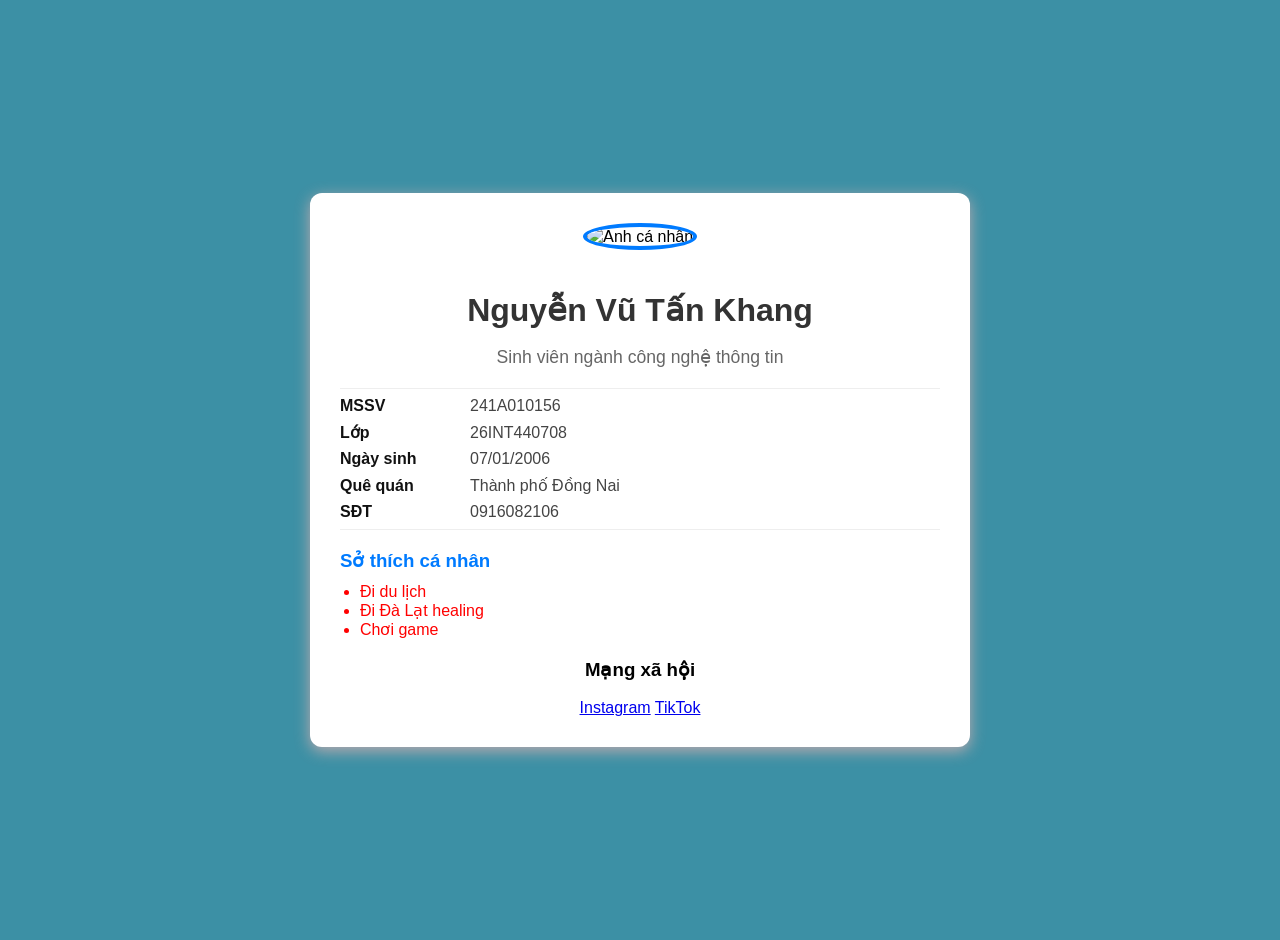
==== index.html @ 1eb1eb37 "Add files via upload" ====
<!DOCTYPE html>
<html lang="vi">
<head>
    <meta charset="UTF-8">
    <meta name="viewport" content="width=device-width, initial-scale=1.0">
    <title>Portfolio Cá Nhân</title>
    <style>
        body {
            font-family: Arial, sans-serif;
            background-color: #3c90a5;
            margin: 0;
            padding: 20px;
            display: flex;
            justify-content: center;
            align-items: center;
            min-height: 100vh;
        }
        .card {
            background: #ffffff;
            width: 100%;
            max-width: 600px;
            padding: 30px;
            border-radius: 12px;
            box-shadow: 0 4px 15px rgba(219, 177, 177, 0.815);
            text-align: center;
        }
        .avatar {
            width: 150px;
            height: 150px;
            border-radius: 50%;
            object-fit: cover;
            border: 4px solid #007bff;
            margin-bottom: 20px;
        }
        h1 {
            color: #333;
            margin-bottom: 5px;
        }
        .subtitle {
            color: #666;
            font-size: 1.1em;
            margin-bottom: 20px;
        }
        .info-section  {
            text-align: left;
            margin-bottom: 20px;
            border-top: 1px solid #eee;
            border-bottom: 1px solid #eee;
            padding 15px 0;
        }
        .info-section p {
            margin: 8px 0;
            color: #444;
        }
        .info-section strong {
            color: #111;
            width: 130px;
            display: inline-block;
        }
        .hobbies {
            text-align: left;
            margin-bottom: 20px;
        }
        .hobbies h3 {
            color: #007bff;
            margin-bottom: 10px;
        }
        .hobbies ul {
            margin: 0;
            padding-left: 20px;
            color: #FF0000;
        }
        .social-links a:hover {
            background: #c88484;
        }
    </style>
</head>
<body>
    <div class="card">
        <img src="Ảnh đại diện.jpg" alt="Ảnh cá nhân" class="avatar">
        <h1>Nguyễn Vũ Tấn Khang</h1>
        <p class="subtitle">Sinh viên ngành công nghệ thông tin</p>

        <div class="info-section">
            <p><strong>MSSV</strong>241A010156</p>
            <p><strong>Lớp</strong>26INT440708</p>
            <p><strong>Ngày sinh</strong>07/01/2006</p>
            <p><strong>Quê quán</strong>Thành phố Đồng Nai</p>
            <p><strong>SĐT</strong>0916082106</p>
        </div>

        <div class="hobbies">
            <h3>Sở thích cá nhân</h3>
            <ul>
                <li>Đi du lịch</li>
                <li>Đi Đà Lạt healing</li>
                <li>Chơi game</li>
            </ul>
        </div>

        <div class="social-links">
            <h3>Mạng xã hội</h3>
            <a href="https://www.instagram.com/_tannkhanng_?mdxt=MTF2ZmRlazZpbnE5eg%3D%3D&utm_source=qr" target="_blank">Instagram</a>
            <a href="https://www.tiktok.com/@tkhangg_0701" target="_blank">TikTok</a>
        </div>
    </div>
</body>
</html>
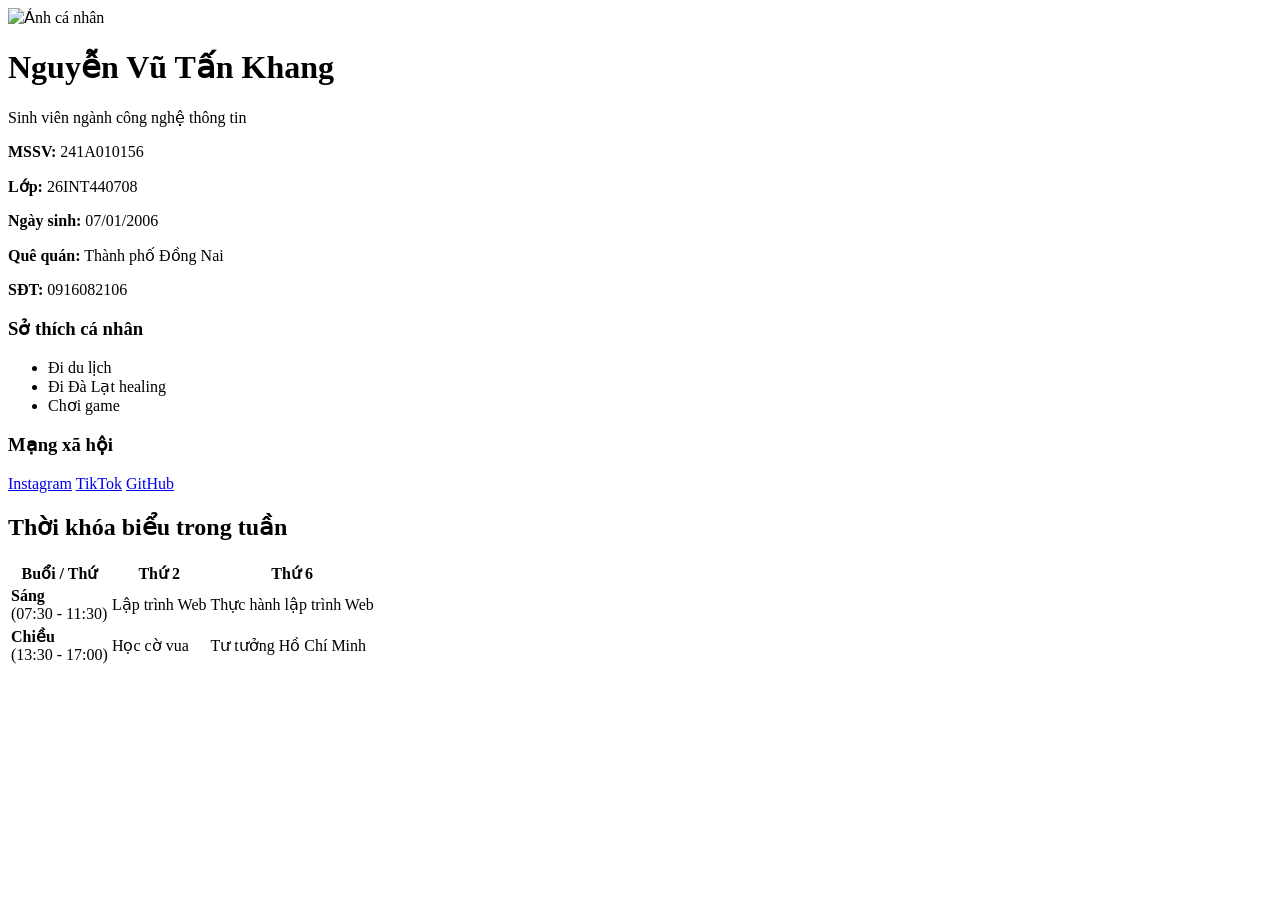
==== commit 1438da19: "Add files via upload" ====
--- a/index.html
+++ b/index.html
@@ -1,108 +1,66 @@
-<!DOCTYPE html>
-<html lang="vi">
-<head>
-    <meta charset="UTF-8">
-    <meta name="viewport" content="width=device-width, initial-scale=1.0">
-    <title>Portfolio Cá Nhân</title>
-    <style>
-        body {
-            font-family: Arial, sans-serif;
-            background-color: #3c90a5;
-            margin: 0;
-            padding: 20px;
-            display: flex;
-            justify-content: center;
-            align-items: center;
-            min-height: 100vh;
-        }
-        .card {
-            background: #ffffff;
-            width: 100%;
-            max-width: 600px;
-            padding: 30px;
-            border-radius: 12px;
-            box-shadow: 0 4px 15px rgba(219, 177, 177, 0.815);
-            text-align: center;
-        }
-        .avatar {
-            width: 150px;
-            height: 150px;
-            border-radius: 50%;
-            object-fit: cover;
-            border: 4px solid #007bff;
-            margin-bottom: 20px;
-        }
-        h1 {
-            color: #333;
-            margin-bottom: 5px;
-        }
-        .subtitle {
-            color: #666;
-            font-size: 1.1em;
-            margin-bottom: 20px;
-        }
-        .info-section  {
-            text-align: left;
-            margin-bottom: 20px;
-            border-top: 1px solid #eee;
-            border-bottom: 1px solid #eee;
-            padding 15px 0;
-        }
-        .info-section p {
-            margin: 8px 0;
-            color: #444;
-        }
-        .info-section strong {
-            color: #111;
-            width: 130px;
-            display: inline-block;
-        }
-        .hobbies {
-            text-align: left;
-            margin-bottom: 20px;
-        }
-        .hobbies h3 {
-            color: #007bff;
-            margin-bottom: 10px;
-        }
-        .hobbies ul {
-            margin: 0;
-            padding-left: 20px;
-            color: #FF0000;
-        }
-        .social-links a:hover {
-            background: #c88484;
-        }
-    </style>
-</head>
-<body>
-    <div class="card">
-        <img src="Ảnh đại diện.jpg" alt="Ảnh cá nhân" class="avatar">
-        <h1>Nguyễn Vũ Tấn Khang</h1>
-        <p class="subtitle">Sinh viên ngành công nghệ thông tin</p>
-
-        <div class="info-section">
-            <p><strong>MSSV</strong>241A010156</p>
-            <p><strong>Lớp</strong>26INT440708</p>
-            <p><strong>Ngày sinh</strong>07/01/2006</p>
-            <p><strong>Quê quán</strong>Thành phố Đồng Nai</p>
-            <p><strong>SĐT</strong>0916082106</p>
-        </div>
-
-        <div class="hobbies">
-            <h3>Sở thích cá nhân</h3>
-            <ul>
-                <li>Đi du lịch</li>
-                <li>Đi Đà Lạt healing</li>
-                <li>Chơi game</li>
-            </ul>
-        </div>
-
-        <div class="social-links">
-            <h3>Mạng xã hội</h3>
-            <a href="https://www.instagram.com/_tannkhanng_?mdxt=MTF2ZmRlazZpbnE5eg%3D%3D&utm_source=qr" target="_blank">Instagram</a>
-            <a href="https://www.tiktok.com/@tkhangg_0701" target="_blank">TikTok</a>
-        </div>
-    </div>
-</body>
+<!DOCTYPE html>
+<html lang="vi">
+<head>
+    <meta charset="UTF-8">
+    <meta name="viewport" content="width=device-width, initial-scale=1.0">
+    <title>GIỚI THIỆU BẢN THÂN</title>
+    <link rel="stylesheet" href="style.css">
+</head>
+<body>
+    <div class="card">
+        <img src="c:\Users\Admin\Desktop\web\anhdaidien.jpg.jpg" alt="Ảnh cá nhân" class="avatar">
+        <h1>Nguyễn Vũ Tấn Khang</h1>
+        <p class="subtitle">Sinh viên ngành công nghệ thông tin</p>
+
+        <div class="info-section">
+            <p><strong>MSSV:</strong> 241A010156</p>
+            <p><strong>Lớp:</strong> 26INT440708</p>
+            <p><strong>Ngày sinh:</strong> 07/01/2006</p>
+            <p><strong>Quê quán:</strong> Thành phố Đồng Nai</p>
+            <p><strong>SĐT:</strong> 0916082106</p>
+        </div>
+
+        <div class="hobbies">
+            <h3>Sở thích cá nhân</h3>
+            <ul>
+                <li>Đi du lịch</li>
+                <li>Đi Đà Lạt healing</li>
+                <li>Chơi game</li>
+            </ul>
+        </div>
+
+        <div class="social-links">
+            <h3>Mạng xã hội</h3>
+            <a href="https://www.instagram.com/_tannkhanng_?mdxt=MTF2ZmRlazZpbnE5eg%3D%3D&utm_source=qr" target="_blank">Instagram</a>
+            <a href="https://www.tiktok.com/@tkhangg_0701" target="_blank">TikTok</a>
+            <a href="https://github.com/tKhangg-07/webcuatui.git" target="_blank">GitHub</a>
+        </div>
+    </div>
+</body>
+        <section class="card">
+            <h2>Thời khóa biểu trong tuần</h2>
+            <div class="table-wrapper">
+                <table>
+                    <thead>
+                        <tr>
+                            <th>Buổi / Thứ</th>
+                            <th>Thứ 2</th>
+                            <th>Thứ 6</th>
+                        </tr>
+                    </thead>
+                    <tbody>
+                        <tr>
+                            <td><strong>Sáng</strong><br>(07:30 - 11:30)</td>
+                            <td>Lập trình Web</td>
+                            <td>Thực hành lập trình Web</td>
+                        </tr>
+                        <tr>
+                            <td><strong>Chiều</strong><br>(13:30 - 17:00)</td>
+                            <td>Học cờ vua</td>
+                            <td>Tư tưởng Hồ Chí Minh</td>
+                        </tr>
+                    </tbody>
+                </table>
+            </div>
+        </section>
 </html>
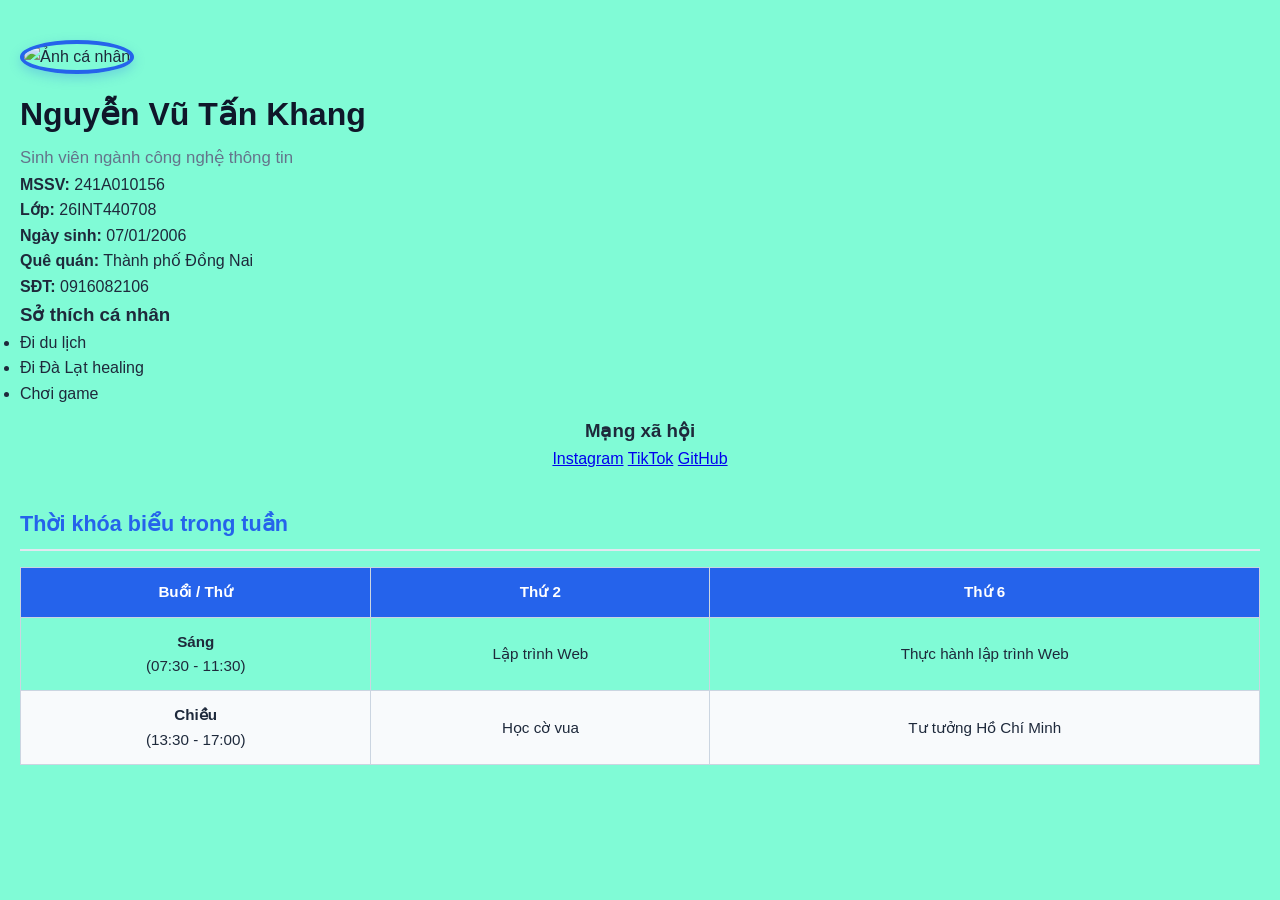
==== commit 91b1336c: "Add files via upload" ====
--- a/index.html
+++ b/index.html
@@ -8,7 +8,7 @@
 </head>
 <body>
     <div class="card">
-        <img src="c:\Users\Admin\Desktop\web\anhdaidien.jpg.jpg" alt="Ảnh cá nhân" class="avatar">
+        <img src="c:\Users\Admin\Desktop\web\avatar.jpg" alt="Ảnh cá nhân" class="avatar">
         <h1>Nguyễn Vũ Tấn Khang</h1>
         <p class="subtitle">Sinh viên ngành công nghệ thông tin</p>
 
--- a/style.css
+++ b/style.css
@@ -0,0 +1,138 @@
+/* Thiết lập chung */
+* {
+    box-sizing: border-box;
+    margin: 0;
+    padding: 0;
+}
+
+body {
+    font-family: 'Segoe UI', Tahoma, Geneva, Verdana, sans-serif;
+    background-color: #4efac6b6;
+    color: #1e293b;
+    line-height: 1.6;
+    padding: 40px 20px;
+}
+
+.container {
+    max-width: 850px;
+    margin: 0 auto;
+    background: #ffffff;
+    border-radius: 16px;
+    box-shadow: 0 10px 25px rgba(0, 0, 0, 0.08);
+    overflow: hidden;
+    padding: 40px;
+}
+
+/* Header & Ảnh đại diện */
+.profile-header {
+    text-align: center;
+    margin-bottom: 35px;
+}
+
+.avatar {
+    width: 140px;
+    height: 140px;
+    border-radius: 50%;
+    object-fit: cover;
+    border: 4px solid #2563eb;
+    margin-bottom: 15px;
+    box-shadow: 0 4px 12px rgba(37, 99, 235, 0.25);
+}
+
+h1 {
+    font-size: 2rem;
+    color: #0f172a;
+    margin-bottom: 5px;
+}
+
+.subtitle {
+    color: #64748b;
+    font-size: 1.05rem;
+}
+
+.card {
+    margin-bottom: 35px;
+}
+
+h2 {
+    font-size: 1.35rem;
+    color: #2563eb;
+    border-bottom: 2px solid #e2e8f0;
+    padding-bottom: 8px;
+    margin-bottom: 16px;
+}
+
+.hobbies-list {
+    list-style: none;
+    display: grid;
+    grid-template-columns: repeat(auto-fit, minmax(280px, 1fr));
+    gap: 12px;
+}
+
+.hobbies-list li {
+    background-color: #f8fafc;
+    padding: 12px 16px;
+    border-radius: 8px;
+    border-left: 4px solid #2563eb;
+    font-weight: 500;
+}
+
+.table-wrapper {
+    overflow-x: auto;
+}
+
+table {
+    width: 100%;
+    border-collapse: collapse;
+    text-align: center;
+    font-size: 0.95rem;
+}
+
+th, td {
+    border: 1px solid #cbd5e1;
+    padding: 12px 10px;
+}
+
+th {
+    background-color: #2563eb;
+    color: #ffffff;
+    font-weight: 600;
+}
+
+tr:nth-child(even) {
+    background-color: #f8fafc;
+}
+
+tr:hover {
+    background-color: #eff6ff;
+}
+
+.social-links {
+    text-align: center;
+    padding-top: 10px;
+}
+
+.links {
+    display: flex;
+    justify-content: center;
+    gap: 15px;
+    flex-wrap: wrap;
+}
+
+.btn {
+    text-decoration: none;
+    color: #ffffff;
+    padding: 10px 24px;
+    border-radius: 8px;
+    font-weight: 600;
+    transition: transform 0.2s, opacity 0.2s;
+}
+
+.btn:hover {
+    transform: translateY(-2px);
+    opacity: 0.9;
+}
+
+.fb { background-color: #1877f2; }
+.gh { background-color: #24292e; }
+.li { background-color: #0a66c2; }
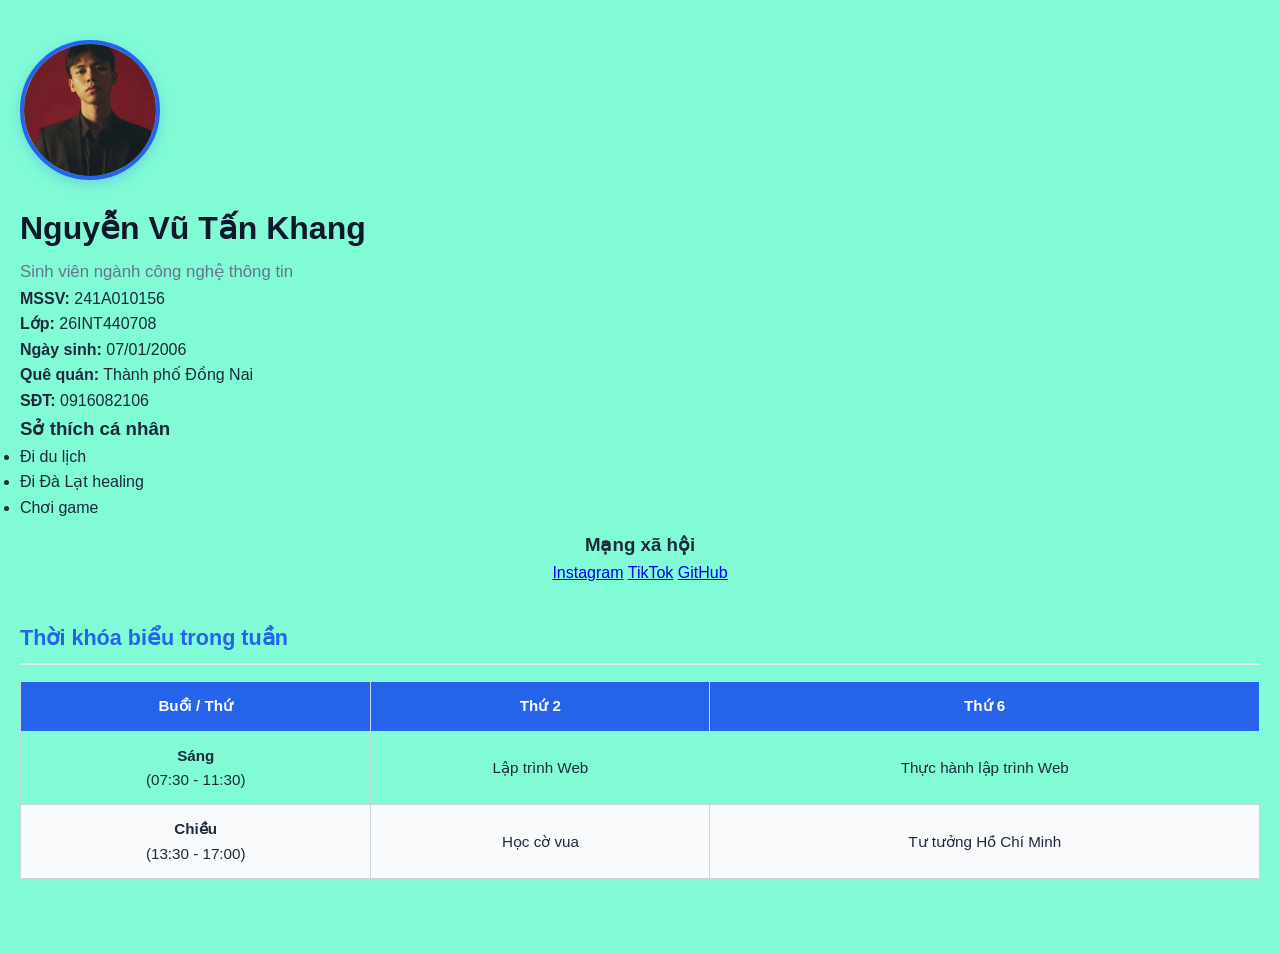
==== commit ef477052: "Update index.html" ====
--- a/index.html
+++ b/index.html
@@ -8,7 +8,7 @@
 </head>
 <body>
     <div class="card">
-        <img src="c:\Users\Admin\Desktop\web\avatar.jpg" alt="Ảnh cá nhân" class="avatar">
+        <img src="avatar.jpg" alt="Ảnh cá nhân" class="avatar">
         <h1>Nguyễn Vũ Tấn Khang</h1>
         <p class="subtitle">Sinh viên ngành công nghệ thông tin</p>
 
@@ -63,4 +63,4 @@
                 </table>
             </div>
         </section>
-</html>+</html>
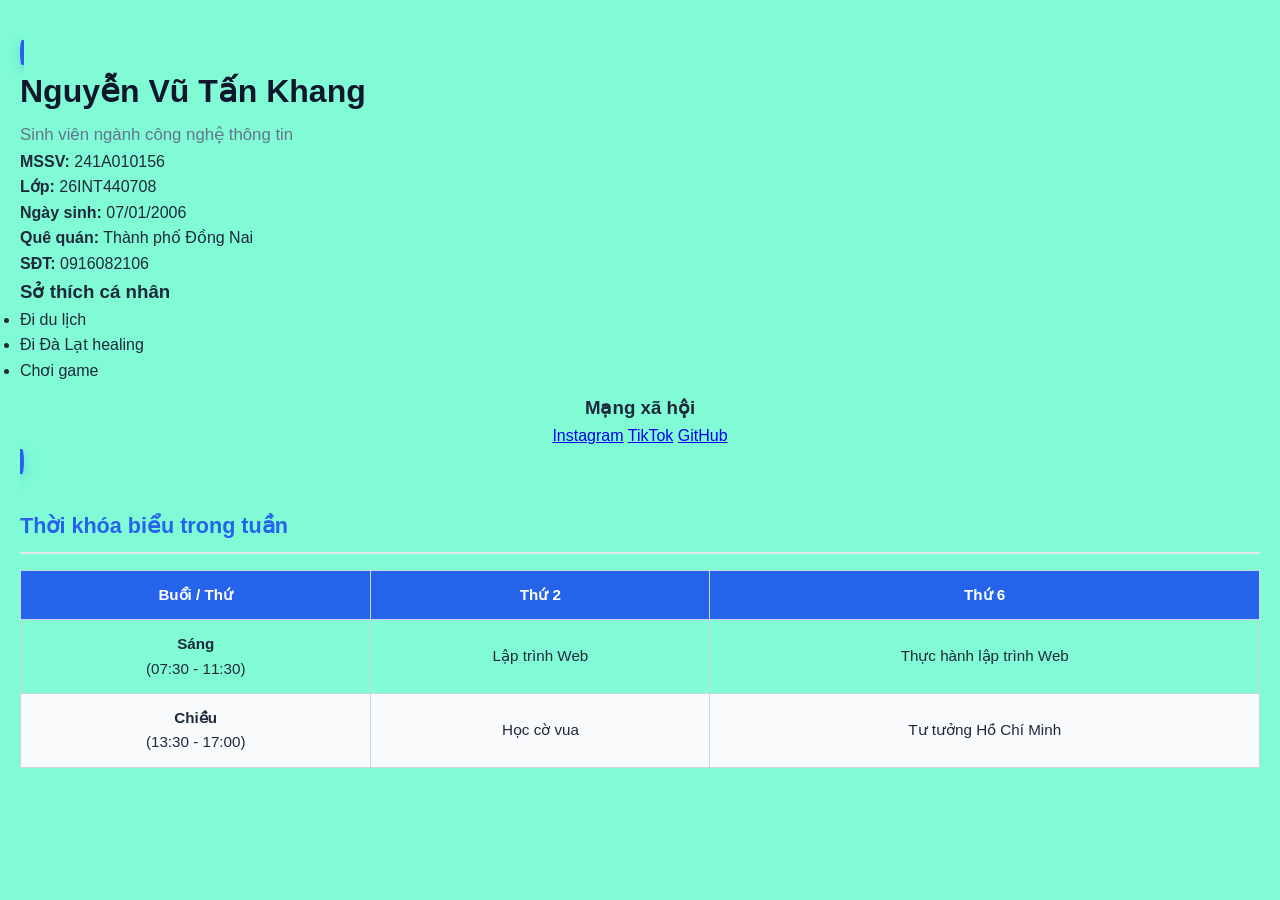
==== commit d4196dae: "Update index.html" ====
--- a/index.html
+++ b/index.html
@@ -8,7 +8,7 @@
 </head>
 <body>
     <div class="card">
-        <img src="avatar.jpg" alt="Ảnh cá nhân" class="avatar">
+        <src="avatar.jpg" alt="Ảnh cá nhân" class="avatar">
         <h1>Nguyễn Vũ Tấn Khang</h1>
         <p class="subtitle">Sinh viên ngành công nghệ thông tin</p>
 
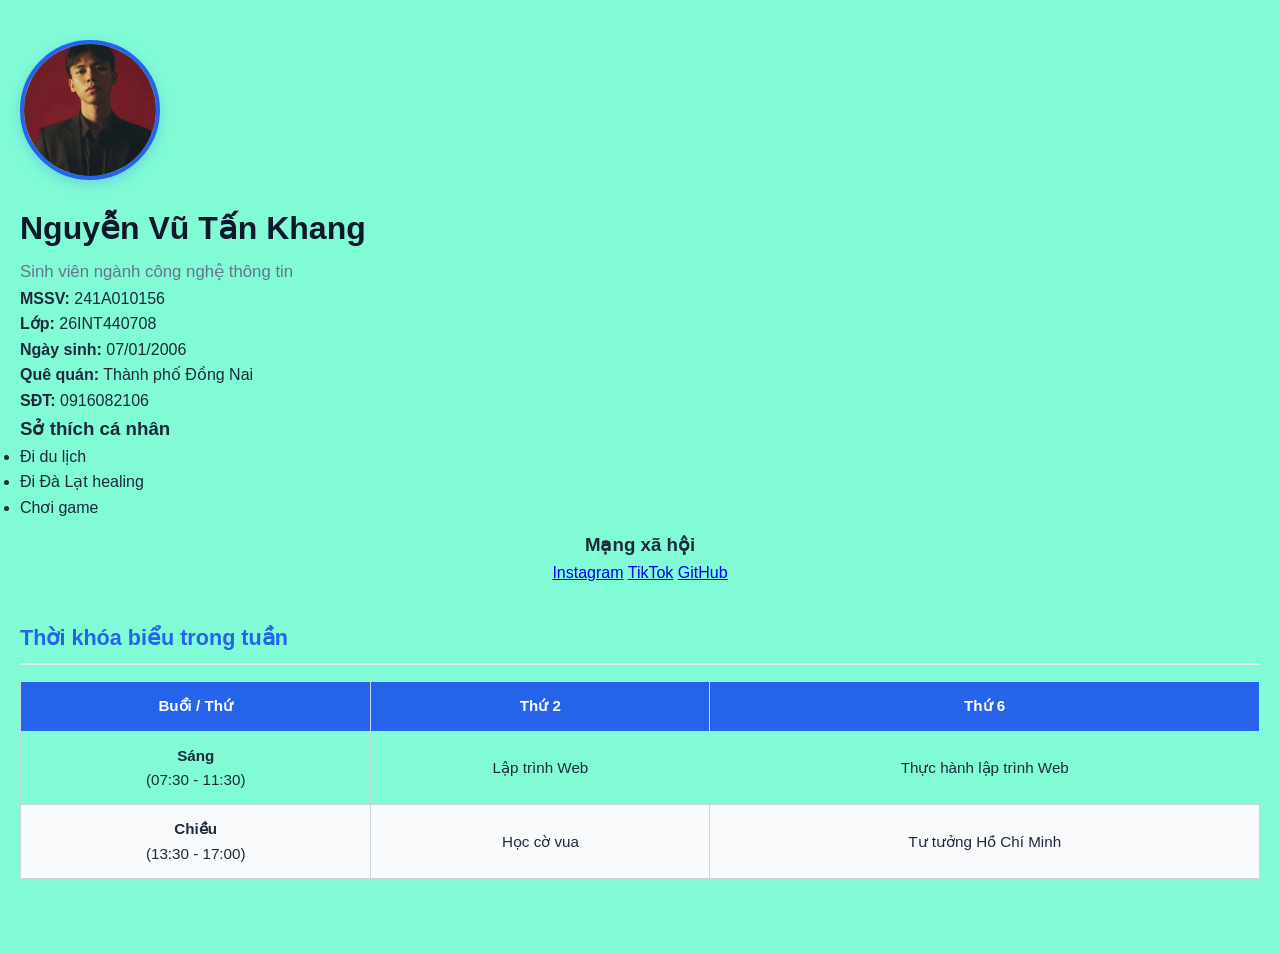
==== commit 1cefecec: "Update index.html" ====
--- a/index.html
+++ b/index.html
@@ -8,7 +8,7 @@
 </head>
 <body>
     <div class="card">
-        <src="avatar.jpg" alt="Ảnh cá nhân" class="avatar">
+        <img src="avatar.jpg" alt="Ảnh cá nhân" class="avatar">
         <h1>Nguyễn Vũ Tấn Khang</h1>
         <p class="subtitle">Sinh viên ngành công nghệ thông tin</p>
 
